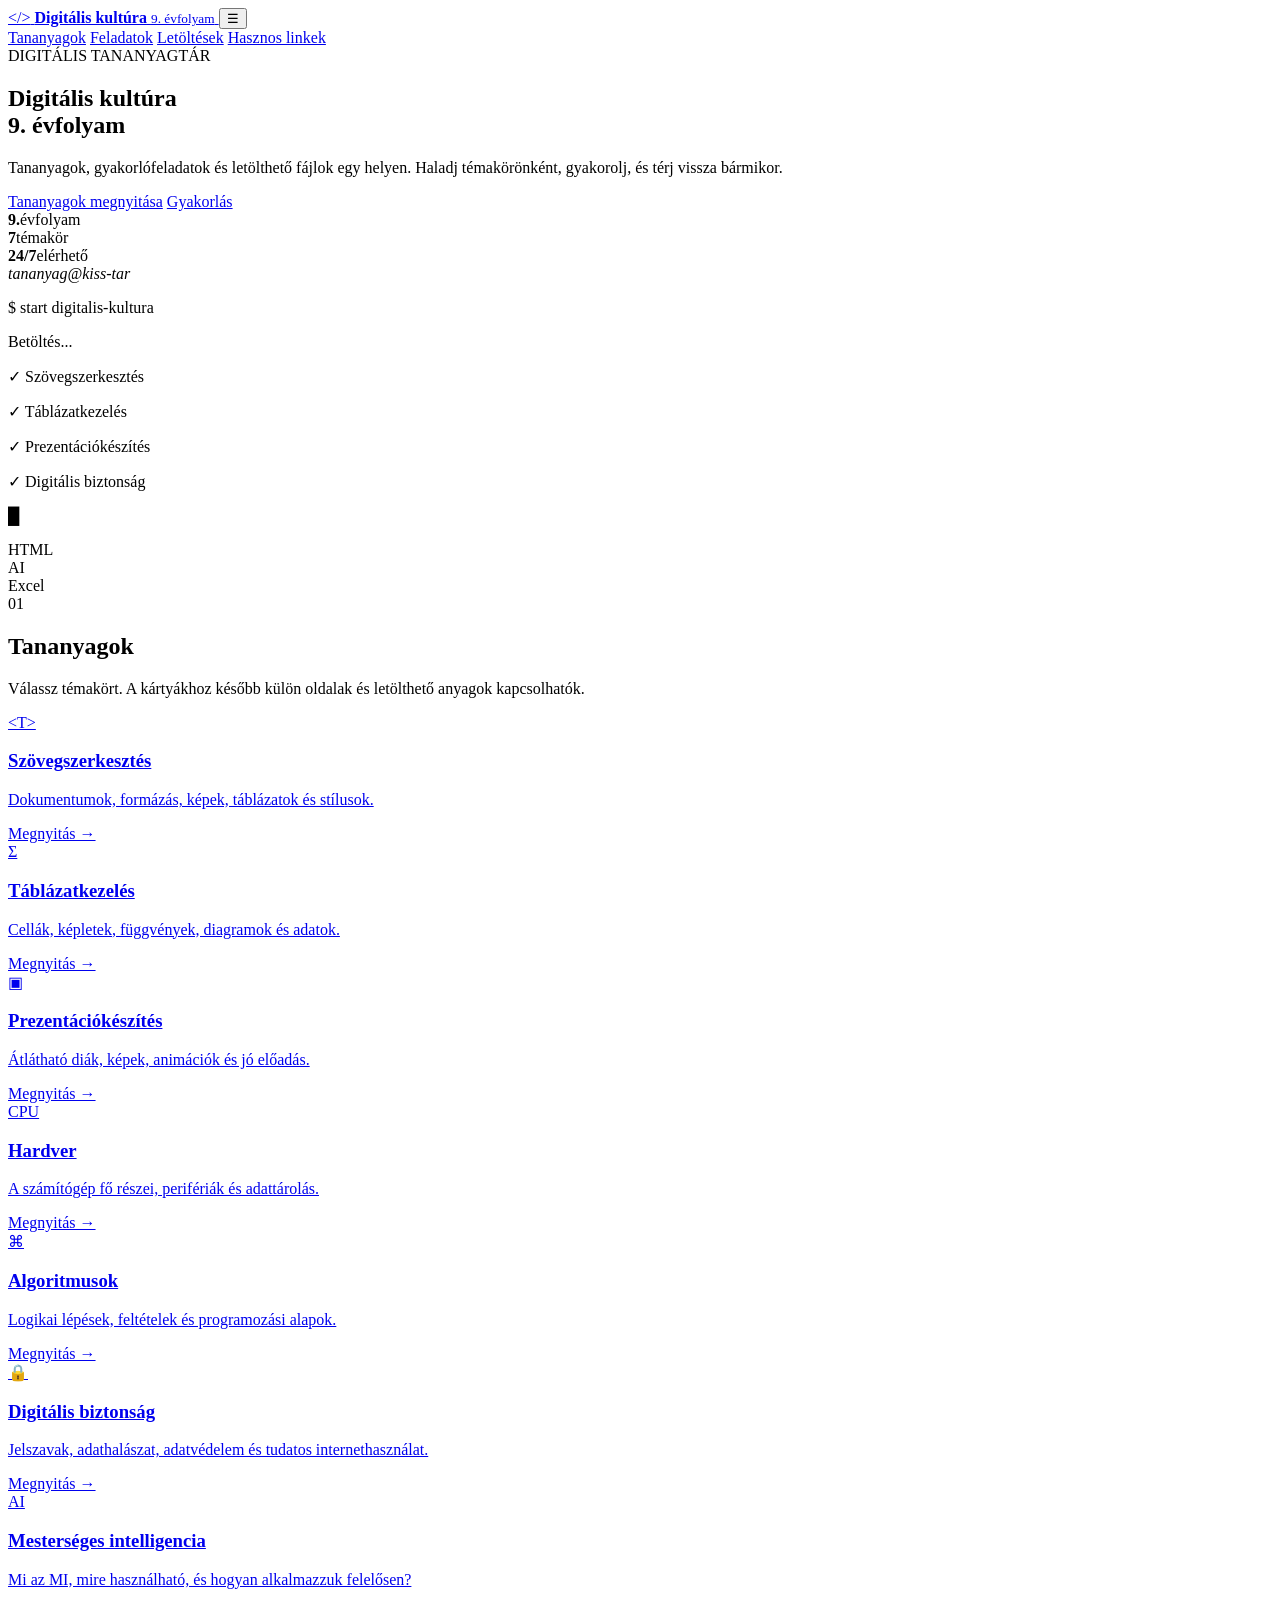
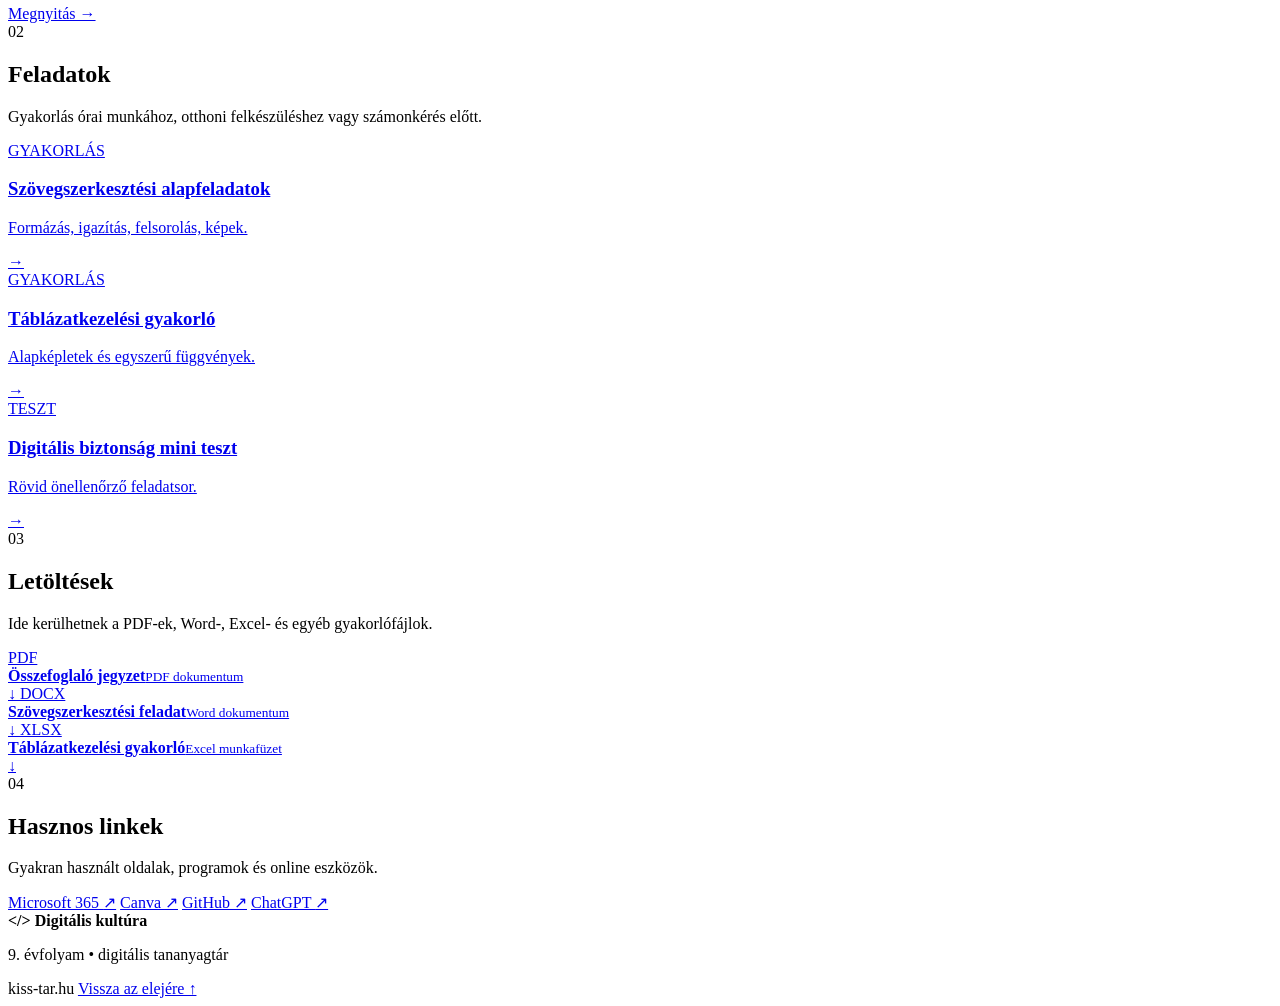
==== digitalis-kultura/index.html @ 48e10fac "Rename index.html to digitalis-kultura/index.html" ====
<!DOCTYPE html>
<html lang="hu">
<head>
  <meta charset="UTF-8" />
  <meta name="viewport" content="width=device-width, initial-scale=1.0" />
  <meta name="description" content="Digitális kultúra – 9. évfolyam tananyagok, feladatok és letöltések." />
  <title>Digitális kultúra | 9. évfolyam</title>
  <link rel="stylesheet" href="stilus.css" />
</head>
<body>
  <div class="bg-grid"></div>

  <header class="topbar">
    <a class="brand" href="#top" aria-label="Kezdőlap">
      <span class="brand-mark">&lt;/&gt;</span>
      <span>
        <strong>Digitális kultúra</strong>
        <small>9. évfolyam</small>
      </span>
    </a>

    <button class="menu-btn" id="menuBtn" aria-label="Menü megnyitása">☰</button>

    <nav id="mainNav">
      <a href="#tananyagok">Tananyagok</a>
      <a href="#feladatok">Feladatok</a>
      <a href="#letoltesek">Letöltések</a>
      <a href="#linkek">Hasznos linkek</a>
    </nav>
  </header>

  <main id="top">
    <section class="hero">
      <div class="hero-copy">
        <div class="eyebrow">DIGITÁLIS TANANYAGTÁR</div>
        <h1>Digitális kultúra<br><span>9. évfolyam</span></h1>
        <p>
          Tananyagok, gyakorlófeladatok és letölthető fájlok egy helyen.
          Haladj témakörönként, gyakorolj, és térj vissza bármikor.
        </p>

        <div class="hero-actions">
          <a class="btn primary" href="#tananyagok">Tananyagok megnyitása</a>
          <a class="btn ghost" href="#feladatok">Gyakorlás</a>
        </div>

        <div class="stats">
          <div><strong>9.</strong><span>évfolyam</span></div>
          <div><strong>7</strong><span>témakör</span></div>
          <div><strong>24/7</strong><span>elérhető</span></div>
        </div>
      </div>

      <div class="hero-panel" aria-hidden="true">
        <div class="terminal">
          <div class="terminal-head">
            <span></span><span></span><span></span>
            <em>tananyag@kiss-tar</em>
          </div>
          <div class="terminal-body">
            <p><span class="prompt">$</span> start digitalis-kultura</p>
            <p class="muted">Betöltés...</p>
            <p><span class="ok">✓</span> Szövegszerkesztés</p>
            <p><span class="ok">✓</span> Táblázatkezelés</p>
            <p><span class="ok">✓</span> Prezentációkészítés</p>
            <p><span class="ok">✓</span> Digitális biztonság</p>
            <p><span class="cursor">█</span></p>
          </div>
        </div>

        <div class="chip chip-a">HTML</div>
        <div class="chip chip-b">AI</div>
        <div class="chip chip-c">Excel</div>
      </div>
    </section>

    <section class="section" id="tananyagok">
      <div class="section-heading">
        <span>01</span>
        <div>
          <h2>Tananyagok</h2>
          <p>Válassz témakört. A kártyákhoz később külön oldalak és letölthető anyagok kapcsolhatók.</p>
        </div>
      </div>

      <div class="card-grid">
        <a class="topic-card" href="#">
          <div class="icon">&lt;T&gt;</div>
          <h3>Szövegszerkesztés</h3>
          <p>Dokumentumok, formázás, képek, táblázatok és stílusok.</p>
          <span>Megnyitás →</span>
        </a>

        <a class="topic-card" href="#">
          <div class="icon">Σ</div>
          <h3>Táblázatkezelés</h3>
          <p>Cellák, képletek, függvények, diagramok és adatok.</p>
          <span>Megnyitás →</span>
        </a>

        <a class="topic-card" href="#">
          <div class="icon">▣</div>
          <h3>Prezentációkészítés</h3>
          <p>Átlátható diák, képek, animációk és jó előadás.</p>
          <span>Megnyitás →</span>
        </a>

        <a class="topic-card" href="#">
          <div class="icon">CPU</div>
          <h3>Hardver</h3>
          <p>A számítógép fő részei, perifériák és adattárolás.</p>
          <span>Megnyitás →</span>
        </a>

        <a class="topic-card" href="#">
          <div class="icon">⌘</div>
          <h3>Algoritmusok</h3>
          <p>Logikai lépések, feltételek és programozási alapok.</p>
          <span>Megnyitás →</span>
        </a>

        <a class="topic-card" href="#">
          <div class="icon">🔒</div>
          <h3>Digitális biztonság</h3>
          <p>Jelszavak, adathalászat, adatvédelem és tudatos internethasználat.</p>
          <span>Megnyitás →</span>
        </a>

        <a class="topic-card featured" href="#">
          <div class="icon">AI</div>
          <h3>Mesterséges intelligencia</h3>
          <p>Mi az MI, mire használható, és hogyan alkalmazzuk felelősen?</p>
          <span>Megnyitás →</span>
        </a>
      </div>
    </section>

    <section class="section alt" id="feladatok">
      <div class="section-heading">
        <span>02</span>
        <div>
          <h2>Feladatok</h2>
          <p>Gyakorlás órai munkához, otthoni felkészüléshez vagy számonkérés előtt.</p>
        </div>
      </div>

      <div class="resource-list">
        <a href="#" class="resource">
          <div class="resource-type">GYAKORLÁS</div>
          <div><h3>Szövegszerkesztési alapfeladatok</h3><p>Formázás, igazítás, felsorolás, képek.</p></div>
          <b>→</b>
        </a>
        <a href="#" class="resource">
          <div class="resource-type">GYAKORLÁS</div>
          <div><h3>Táblázatkezelési gyakorló</h3><p>Alapképletek és egyszerű függvények.</p></div>
          <b>→</b>
        </a>
        <a href="#" class="resource">
          <div class="resource-type">TESZT</div>
          <div><h3>Digitális biztonság mini teszt</h3><p>Rövid önellenőrző feladatsor.</p></div>
          <b>→</b>
        </a>
      </div>
    </section>

    <section class="section" id="letoltesek">
      <div class="section-heading">
        <span>03</span>
        <div>
          <h2>Letöltések</h2>
          <p>Ide kerülhetnek a PDF-ek, Word-, Excel- és egyéb gyakorlófájlok.</p>
        </div>
      </div>

      <div class="download-grid">
        <a href="#" class="download-card">
          <span class="file-icon">PDF</span>
          <div><strong>Összefoglaló jegyzet</strong><small>PDF dokumentum</small></div>
          <span>↓</span>
        </a>
        <a href="#" class="download-card">
          <span class="file-icon">DOCX</span>
          <div><strong>Szövegszerkesztési feladat</strong><small>Word dokumentum</small></div>
          <span>↓</span>
        </a>
        <a href="#" class="download-card">
          <span class="file-icon">XLSX</span>
          <div><strong>Táblázatkezelési gyakorló</strong><small>Excel munkafüzet</small></div>
          <span>↓</span>
        </a>
      </div>
    </section>

    <section class="section alt" id="linkek">
      <div class="section-heading">
        <span>04</span>
        <div>
          <h2>Hasznos linkek</h2>
          <p>Gyakran használt oldalak, programok és online eszközök.</p>
        </div>
      </div>

      <div class="link-grid">
        <a href="https://www.office.com/" target="_blank" rel="noopener">Microsoft 365 <span>↗</span></a>
        <a href="https://www.canva.com/" target="_blank" rel="noopener">Canva <span>↗</span></a>
        <a href="https://github.com/" target="_blank" rel="noopener">GitHub <span>↗</span></a>
        <a href="https://chatgpt.com/" target="_blank" rel="noopener">ChatGPT <span>↗</span></a>
      </div>
    </section>
  </main>

  <footer>
    <div>
      <strong>&lt;/&gt; Digitális kultúra</strong>
      <p>9. évfolyam • digitális tananyagtár</p>
    </div>
    <div class="footer-right">
      <span>kiss-tar.hu</span>
      <a href="#top">Vissza az elejére ↑</a>
    </div>
  </footer>

  <script src="script.js"></script>
</body>
</html>
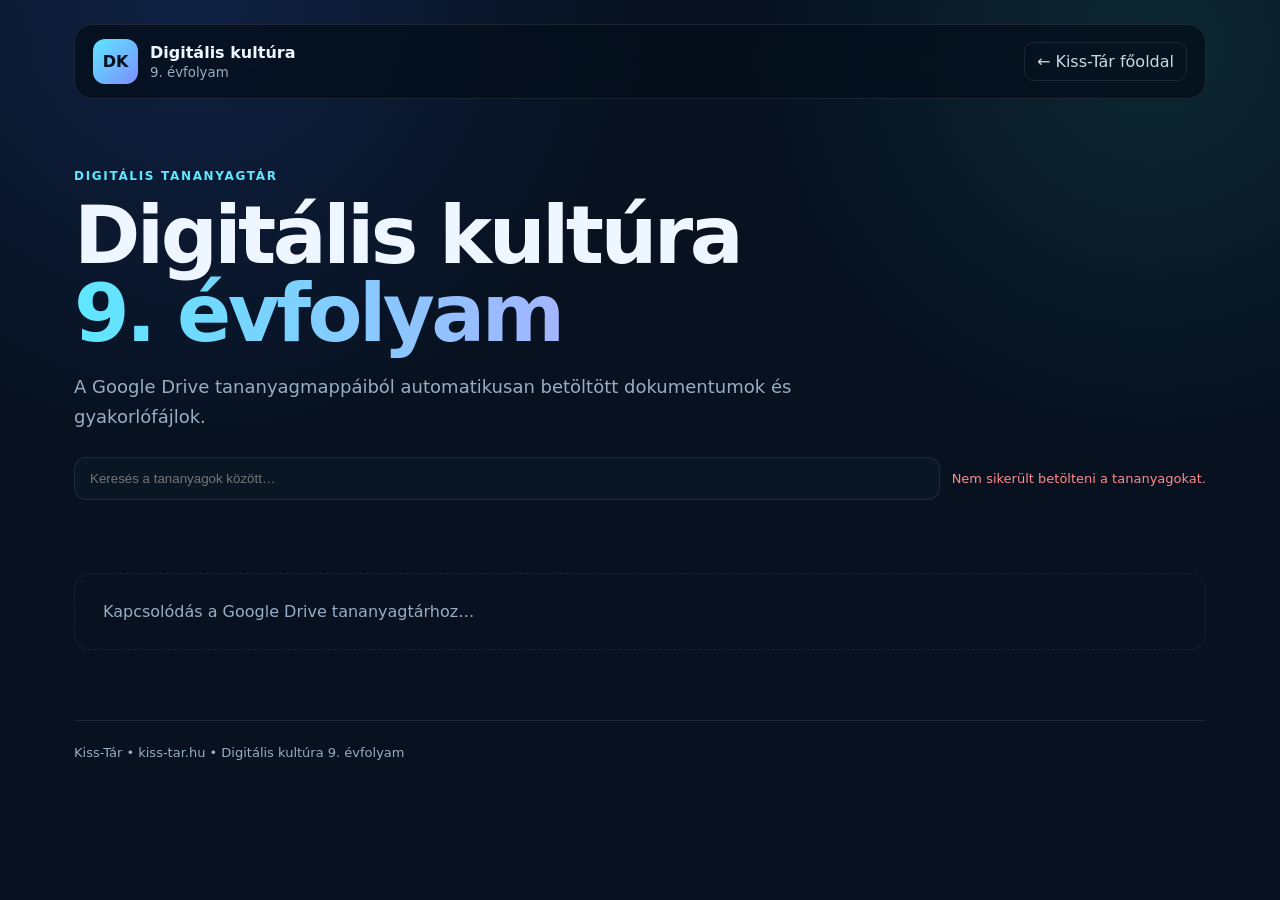
==== commit 28317ab8: "digitalis index.html" ====
--- a/digitalis-kultura/index.html
+++ b/digitalis-kultura/index.html
@@ -1,225 +1,182 @@
 <!DOCTYPE html>
 <html lang="hu">
 <head>
-  <meta charset="UTF-8" />
-  <meta name="viewport" content="width=device-width, initial-scale=1.0" />
-  <meta name="description" content="Digitális kultúra – 9. évfolyam tananyagok, feladatok és letöltések." />
+  <meta charset="UTF-8">
+  <meta name="viewport" content="width=device-width, initial-scale=1.0">
   <title>Digitális kultúra | 9. évfolyam</title>
-  <link rel="stylesheet" href="stilus.css" />
+  <style>
+    :root{
+      --bg:#07111f; --panel:#0d1c30; --panel2:#112640; --line:rgba(255,255,255,.09);
+      --text:#eef7ff; --muted:#98aec4; --cyan:#5ee7ff; --blue:#7d8fff; --green:#60efb3;
+    }
+    *{box-sizing:border-box}
+    body{
+      margin:0;font-family:Inter,system-ui,-apple-system,"Segoe UI",sans-serif;color:var(--text);
+      background:
+        radial-gradient(circle at 15% 0%,rgba(58,117,255,.16),transparent 32%),
+        radial-gradient(circle at 90% 5%,rgba(60,238,220,.10),transparent 28%),
+        var(--bg);min-height:100vh;
+    }
+    a{color:inherit;text-decoration:none}
+    .wrap{max-width:1180px;margin:auto;padding:24px}
+    header{
+      display:flex;justify-content:space-between;align-items:center;gap:18px;padding:14px 18px;
+      border:1px solid var(--line);border-radius:18px;background:rgba(5,15,28,.78);
+      position:sticky;top:12px;z-index:10;backdrop-filter:blur(14px);
+    }
+    .brand{display:flex;align-items:center;gap:12px}
+    .logo{width:45px;height:45px;border-radius:12px;display:grid;place-items:center;
+      background:linear-gradient(135deg,var(--cyan),var(--blue));color:#04101c;font-weight:900}
+    .brand strong{display:block}.brand small{color:var(--muted)}
+    .back{padding:9px 12px;border:1px solid var(--line);border-radius:10px;color:#c9d8e8}
+    .hero{padding:70px 0 35px}
+    .eyebrow{color:var(--cyan);font-size:12px;font-weight:900;letter-spacing:.14em}
+    h1{font-size:clamp(48px,7vw,80px);line-height:.98;margin:14px 0 16px;letter-spacing:-.045em}
+    h1 span{background:linear-gradient(90deg,var(--cyan),#a3b5ff);-webkit-background-clip:text;color:transparent}
+    .lead{color:var(--muted);max-width:720px;font-size:18px;line-height:1.7}
+    .toolbar{display:flex;gap:12px;align-items:center;margin:24px 0 10px;flex-wrap:wrap}
+    .search{
+      flex:1;min-width:240px;padding:13px 15px;border-radius:12px;border:1px solid var(--line);
+      background:#091725;color:white;outline:none
+    }
+    .status{font-size:13px;color:var(--muted)}
+    .status.ok{color:var(--green)}
+    .status.err{color:#ff8b8b}
+    .topics{display:grid;gap:18px;padding:28px 0 70px}
+    .topic{
+      border:1px solid var(--line);border-radius:18px;background:rgba(12,28,48,.78);overflow:hidden
+    }
+    .topic-head{padding:18px 20px;display:flex;justify-content:space-between;gap:16px;align-items:center;
+      border-bottom:1px solid var(--line)}
+    .topic-head h2{margin:0;font-size:21px}
+    .count{font-size:12px;color:var(--cyan);background:rgba(94,231,255,.08);
+      border:1px solid rgba(94,231,255,.15);padding:5px 9px;border-radius:999px}
+    .files{display:grid}
+    .file{
+      display:grid;grid-template-columns:52px 1fr auto;align-items:center;gap:14px;padding:16px 20px;
+      border-top:1px solid rgba(255,255,255,.05)
+    }
+    .file:first-child{border-top:0}
+    .file:hover{background:rgba(94,231,255,.035)}
+    .filetype{width:48px;height:42px;display:grid;place-items:center;border-radius:10px;
+      background:rgba(125,143,255,.09);color:#cdd6ff;font-size:11px;font-weight:900}
+    .filename{font-weight:750;word-break:break-word}
+    .meta{font-size:12px;color:var(--muted);margin-top:4px}
+    .openbtn{padding:9px 12px;border-radius:10px;background:linear-gradient(135deg,var(--cyan),var(--blue));
+      color:#04101c;font-weight:900;font-size:13px}
+    .empty{padding:18px 20px;color:var(--muted);font-size:14px}
+    .loading{padding:28px;border:1px dashed var(--line);border-radius:16px;color:var(--muted)}
+    footer{border-top:1px solid var(--line);padding:24px 0 10px;color:var(--muted);font-size:13px}
+    @media(max-width:620px){
+      header{align-items:flex-start;flex-direction:column}
+      .file{grid-template-columns:44px 1fr}
+      .openbtn{grid-column:2;width:max-content}
+    }
+  </style>
 </head>
 <body>
-  <div class="bg-grid"></div>
-
-  <header class="topbar">
-    <a class="brand" href="#top" aria-label="Kezdőlap">
-      <span class="brand-mark">&lt;/&gt;</span>
-      <span>
-        <strong>Digitális kultúra</strong>
-        <small>9. évfolyam</small>
-      </span>
-    </a>
-
-    <button class="menu-btn" id="menuBtn" aria-label="Menü megnyitása">☰</button>
-
-    <nav id="mainNav">
-      <a href="#tananyagok">Tananyagok</a>
-      <a href="#feladatok">Feladatok</a>
-      <a href="#letoltesek">Letöltések</a>
-      <a href="#linkek">Hasznos linkek</a>
-    </nav>
+<div class="wrap">
+  <header>
+    <div class="brand">
+      <div class="logo">DK</div>
+      <div><strong>Digitális kultúra</strong><small>9. évfolyam</small></div>
+    </div>
+    <a class="back" href="../">← Kiss-Tár főoldal</a>
   </header>
 
-  <main id="top">
-    <section class="hero">
-      <div class="hero-copy">
-        <div class="eyebrow">DIGITÁLIS TANANYAGTÁR</div>
-        <h1>Digitális kultúra<br><span>9. évfolyam</span></h1>
-        <p>
-          Tananyagok, gyakorlófeladatok és letölthető fájlok egy helyen.
-          Haladj témakörönként, gyakorolj, és térj vissza bármikor.
-        </p>
+  <section class="hero">
+    <div class="eyebrow">DIGITÁLIS TANANYAGTÁR</div>
+    <h1>Digitális kultúra<br><span>9. évfolyam</span></h1>
+    <p class="lead">A Google Drive tananyagmappáiból automatikusan betöltött dokumentumok és gyakorlófájlok.</p>
+    <div class="toolbar">
+      <input id="search" class="search" type="search" placeholder="Keresés a tananyagok között…">
+      <span id="status" class="status">Tananyagok betöltése…</span>
+    </div>
+  </section>
 
-        <div class="hero-actions">
-          <a class="btn primary" href="#tananyagok">Tananyagok megnyitása</a>
-          <a class="btn ghost" href="#feladatok">Gyakorlás</a>
-        </div>
-
-        <div class="stats">
-          <div><strong>9.</strong><span>évfolyam</span></div>
-          <div><strong>7</strong><span>témakör</span></div>
-          <div><strong>24/7</strong><span>elérhető</span></div>
-        </div>
-      </div>
-
-      <div class="hero-panel" aria-hidden="true">
-        <div class="terminal">
-          <div class="terminal-head">
-            <span></span><span></span><span></span>
-            <em>tananyag@kiss-tar</em>
-          </div>
-          <div class="terminal-body">
-            <p><span class="prompt">$</span> start digitalis-kultura</p>
-            <p class="muted">Betöltés...</p>
-            <p><span class="ok">✓</span> Szövegszerkesztés</p>
-            <p><span class="ok">✓</span> Táblázatkezelés</p>
-            <p><span class="ok">✓</span> Prezentációkészítés</p>
-            <p><span class="ok">✓</span> Digitális biztonság</p>
-            <p><span class="cursor">█</span></p>
-          </div>
-        </div>
-
-        <div class="chip chip-a">HTML</div>
-        <div class="chip chip-b">AI</div>
-        <div class="chip chip-c">Excel</div>
-      </div>
-    </section>
-
-    <section class="section" id="tananyagok">
-      <div class="section-heading">
-        <span>01</span>
-        <div>
-          <h2>Tananyagok</h2>
-          <p>Válassz témakört. A kártyákhoz később külön oldalak és letölthető anyagok kapcsolhatók.</p>
-        </div>
-      </div>
-
-      <div class="card-grid">
-        <a class="topic-card" href="#">
-          <div class="icon">&lt;T&gt;</div>
-          <h3>Szövegszerkesztés</h3>
-          <p>Dokumentumok, formázás, képek, táblázatok és stílusok.</p>
-          <span>Megnyitás →</span>
-        </a>
-
-        <a class="topic-card" href="#">
-          <div class="icon">Σ</div>
-          <h3>Táblázatkezelés</h3>
-          <p>Cellák, képletek, függvények, diagramok és adatok.</p>
-          <span>Megnyitás →</span>
-        </a>
-
-        <a class="topic-card" href="#">
-          <div class="icon">▣</div>
-          <h3>Prezentációkészítés</h3>
-          <p>Átlátható diák, képek, animációk és jó előadás.</p>
-          <span>Megnyitás →</span>
-        </a>
-
-        <a class="topic-card" href="#">
-          <div class="icon">CPU</div>
-          <h3>Hardver</h3>
-          <p>A számítógép fő részei, perifériák és adattárolás.</p>
-          <span>Megnyitás →</span>
-        </a>
-
-        <a class="topic-card" href="#">
-          <div class="icon">⌘</div>
-          <h3>Algoritmusok</h3>
-          <p>Logikai lépések, feltételek és programozási alapok.</p>
-          <span>Megnyitás →</span>
-        </a>
-
-        <a class="topic-card" href="#">
-          <div class="icon">🔒</div>
-          <h3>Digitális biztonság</h3>
-          <p>Jelszavak, adathalászat, adatvédelem és tudatos internethasználat.</p>
-          <span>Megnyitás →</span>
-        </a>
-
-        <a class="topic-card featured" href="#">
-          <div class="icon">AI</div>
-          <h3>Mesterséges intelligencia</h3>
-          <p>Mi az MI, mire használható, és hogyan alkalmazzuk felelősen?</p>
-          <span>Megnyitás →</span>
-        </a>
-      </div>
-    </section>
-
-    <section class="section alt" id="feladatok">
-      <div class="section-heading">
-        <span>02</span>
-        <div>
-          <h2>Feladatok</h2>
-          <p>Gyakorlás órai munkához, otthoni felkészüléshez vagy számonkérés előtt.</p>
-        </div>
-      </div>
-
-      <div class="resource-list">
-        <a href="#" class="resource">
-          <div class="resource-type">GYAKORLÁS</div>
-          <div><h3>Szövegszerkesztési alapfeladatok</h3><p>Formázás, igazítás, felsorolás, képek.</p></div>
-          <b>→</b>
-        </a>
-        <a href="#" class="resource">
-          <div class="resource-type">GYAKORLÁS</div>
-          <div><h3>Táblázatkezelési gyakorló</h3><p>Alapképletek és egyszerű függvények.</p></div>
-          <b>→</b>
-        </a>
-        <a href="#" class="resource">
-          <div class="resource-type">TESZT</div>
-          <div><h3>Digitális biztonság mini teszt</h3><p>Rövid önellenőrző feladatsor.</p></div>
-          <b>→</b>
-        </a>
-      </div>
-    </section>
-
-    <section class="section" id="letoltesek">
-      <div class="section-heading">
-        <span>03</span>
-        <div>
-          <h2>Letöltések</h2>
-          <p>Ide kerülhetnek a PDF-ek, Word-, Excel- és egyéb gyakorlófájlok.</p>
-        </div>
-      </div>
-
-      <div class="download-grid">
-        <a href="#" class="download-card">
-          <span class="file-icon">PDF</span>
-          <div><strong>Összefoglaló jegyzet</strong><small>PDF dokumentum</small></div>
-          <span>↓</span>
-        </a>
-        <a href="#" class="download-card">
-          <span class="file-icon">DOCX</span>
-          <div><strong>Szövegszerkesztési feladat</strong><small>Word dokumentum</small></div>
-          <span>↓</span>
-        </a>
-        <a href="#" class="download-card">
-          <span class="file-icon">XLSX</span>
-          <div><strong>Táblázatkezelési gyakorló</strong><small>Excel munkafüzet</small></div>
-          <span>↓</span>
-        </a>
-      </div>
-    </section>
-
-    <section class="section alt" id="linkek">
-      <div class="section-heading">
-        <span>04</span>
-        <div>
-          <h2>Hasznos linkek</h2>
-          <p>Gyakran használt oldalak, programok és online eszközök.</p>
-        </div>
-      </div>
-
-      <div class="link-grid">
-        <a href="https://www.office.com/" target="_blank" rel="noopener">Microsoft 365 <span>↗</span></a>
-        <a href="https://www.canva.com/" target="_blank" rel="noopener">Canva <span>↗</span></a>
-        <a href="https://github.com/" target="_blank" rel="noopener">GitHub <span>↗</span></a>
-        <a href="https://chatgpt.com/" target="_blank" rel="noopener">ChatGPT <span>↗</span></a>
-      </div>
-    </section>
+  <main id="topics" class="topics">
+    <div class="loading">Kapcsolódás a Google Drive tananyagtárhoz…</div>
   </main>
 
-  <footer>
-    <div>
-      <strong>&lt;/&gt; Digitális kultúra</strong>
-      <p>9. évfolyam • digitális tananyagtár</p>
-    </div>
-    <div class="footer-right">
-      <span>kiss-tar.hu</span>
-      <a href="#top">Vissza az elejére ↑</a>
-    </div>
-  </footer>
+  <footer>Kiss-Tár • kiss-tar.hu • Digitális kultúra 9. évfolyam</footer>
+</div>
 
-  <script src="script.js"></script>
+<script>
+const API_URL = "https://script.google.com/macros/s/AKfycbzEZslKyyFJzue5OHbYVmkDg4Rdl2mXVPxjrFFQvMz4af5rKaPGe0z31-gHuMBvFZ_Z_g/exec";
+let allData = [];
+
+function formatBytes(bytes) {
+  if (!bytes) return "";
+  const units = ["B","KB","MB","GB"];
+  let i = 0, n = Number(bytes);
+  while (n >= 1024 && i < units.length - 1) { n /= 1024; i++; }
+  return `${n.toFixed(i ? 1 : 0)} ${units[i]}`;
+}
+function typeLabel(mime, name) {
+  const ext = (name.split(".").pop() || "").toUpperCase();
+  if (ext.length <= 5) return ext;
+  if ((mime||"").includes("pdf")) return "PDF";
+  if ((mime||"").includes("word")) return "DOC";
+  if ((mime||"").includes("sheet") || (mime||"").includes("excel")) return "XLS";
+  return "FÁJL";
+}
+function escapeHtml(s="") {
+  return s.replace(/[&<>"']/g, c => ({"&":"&amp;","<":"&lt;",">":"&gt;","\"":"&quot;","'":"&#039;"}[c]));
+}
+function render(data) {
+  const q = document.getElementById("search").value.trim().toLocaleLowerCase("hu");
+  const topics = document.getElementById("topics");
+  let shown = 0;
+
+  const html = data.map(topic => {
+    const files = (topic.fajlok || []).filter(f =>
+      !q || topic.tema.toLocaleLowerCase("hu").includes(q) || f.nev.toLocaleLowerCase("hu").includes(q)
+    );
+    if (q && files.length === 0 && !topic.tema.toLocaleLowerCase("hu").includes(q)) return "";
+
+    shown += files.length;
+    const rows = files.length ? files.map(f => `
+      <div class="file">
+        <div class="filetype">${escapeHtml(typeLabel(f.tipus, f.nev))}</div>
+        <div>
+          <div class="filename">${escapeHtml(f.nev)}</div>
+          <div class="meta">${formatBytes(f.meret)}${f.modositva ? " • módosítva: " + new Date(f.modositva).toLocaleDateString("hu-HU") : ""}</div>
+        </div>
+        <a class="openbtn" href="${f.url}" target="_blank" rel="noopener">Megnyitás ↗</a>
+      </div>
+    `).join("") : `<div class="empty">Ebben a témakörben még nincs feltöltött tananyag.</div>`;
+
+    return `
+      <section class="topic">
+        <div class="topic-head">
+          <h2>${escapeHtml(topic.tema)}</h2>
+          <span class="count">${files.length} fájl</span>
+        </div>
+        <div class="files">${rows}</div>
+      </section>`;
+  }).join("");
+
+  topics.innerHTML = html || `<div class="loading">Nincs a keresésnek megfelelő tananyag.</div>`;
+  document.getElementById("status").textContent = `${data.length} témakör • ${shown} fájl`;
+  document.getElementById("status").className = "status ok";
+}
+
+function kissTarDriveData(data) {
+  allData = Array.isArray(data) ? data : [];
+  render(allData);
+}
+
+// JSONP betöltés
+const apiScript = document.createElement("script");
+apiScript.src = API_URL + "?callback=kissTarDriveData&_=" + Date.now();
+apiScript.onerror = () => {
+  const s = document.getElementById("status");
+  s.textContent = "Nem sikerült betölteni a tananyagokat.";
+  s.className = "status err";
+};
+document.body.appendChild(apiScript);
+
+document.getElementById("search").addEventListener("input", () => render(allData));
+</script>
 </body>
 </html>
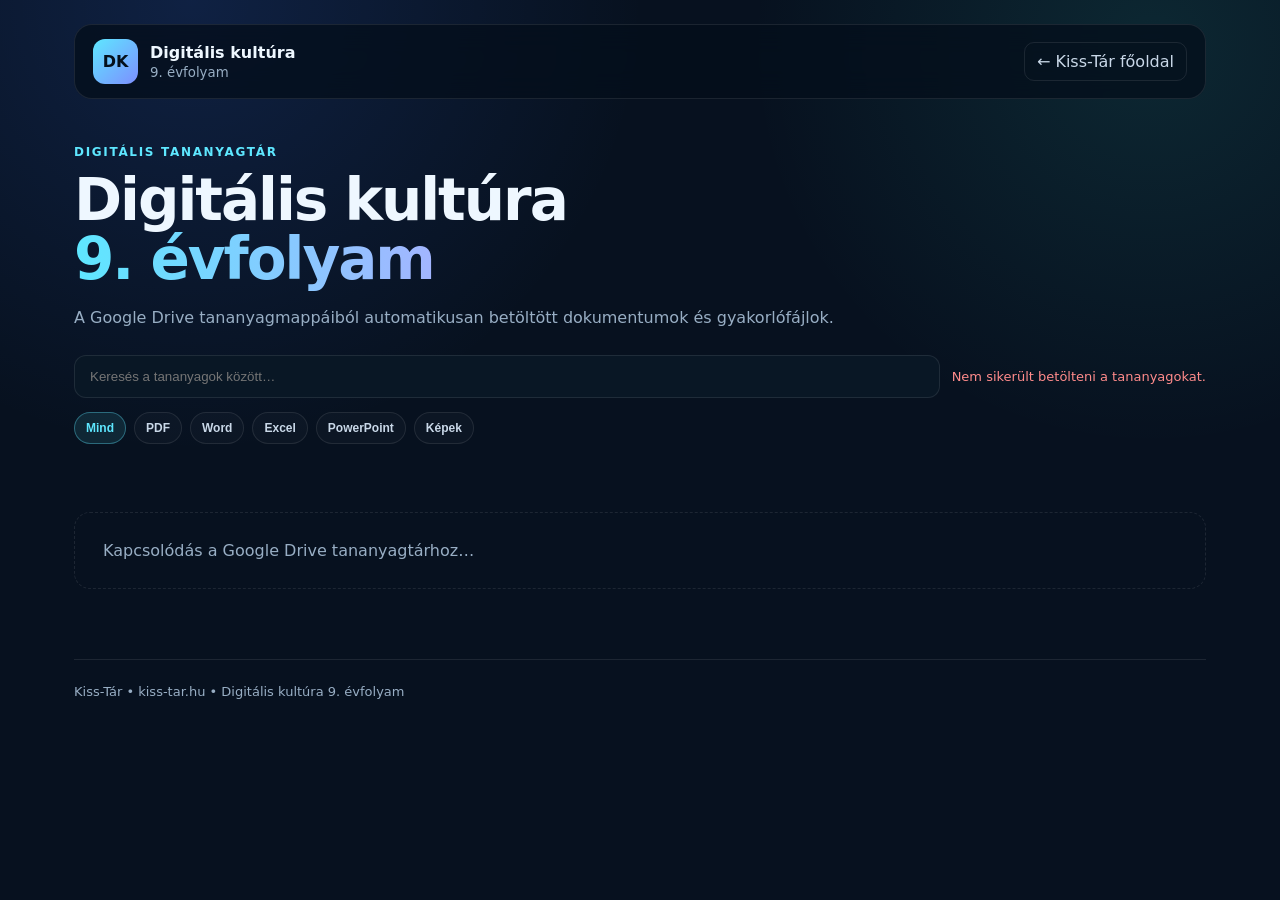
==== commit bdf18f53: "v4 index.html" ====
--- a/digitalis-kultura/index.html
+++ b/digitalis-kultura/index.html
@@ -29,16 +29,22 @@
       background:linear-gradient(135deg,var(--cyan),var(--blue));color:#04101c;font-weight:900}
     .brand strong{display:block}.brand small{color:var(--muted)}
     .back{padding:9px 12px;border:1px solid var(--line);border-radius:10px;color:#c9d8e8}
-    .hero{padding:70px 0 35px}
+    .hero{padding:46px 0 24px}
     .eyebrow{color:var(--cyan);font-size:12px;font-weight:900;letter-spacing:.14em}
-    h1{font-size:clamp(48px,7vw,80px);line-height:.98;margin:14px 0 16px;letter-spacing:-.045em}
+    h1{font-size:clamp(36px,5vw,58px);line-height:1.02;margin:12px 0 14px;letter-spacing:-.035em}
     h1 span{background:linear-gradient(90deg,var(--cyan),#a3b5ff);-webkit-background-clip:text;color:transparent}
-    .lead{color:var(--muted);max-width:720px;font-size:18px;line-height:1.7}
-    .toolbar{display:flex;gap:12px;align-items:center;margin:24px 0 10px;flex-wrap:wrap}
+    .lead{color:var(--muted);max-width:760px;font-size:16px;line-height:1.6}
+    .toolbar{display:flex;gap:12px;align-items:center;margin:24px 0 14px;flex-wrap:wrap}
     .search{
       flex:1;min-width:240px;padding:13px 15px;border-radius:12px;border:1px solid var(--line);
       background:#091725;color:white;outline:none
     }
+    .filters{display:flex;gap:8px;flex-wrap:wrap;margin:0 0 16px}
+    .filter-btn{
+      border:1px solid var(--line);background:rgba(255,255,255,.025);color:#c9d8e8;
+      padding:8px 11px;border-radius:999px;cursor:pointer;font-size:12px;font-weight:800
+    }
+    .filter-btn.active{background:rgba(94,231,255,.10);border-color:rgba(94,231,255,.35);color:var(--cyan)}
     .status{font-size:13px;color:var(--muted)}
     .status.ok{color:var(--green)}
     .status.err{color:#ff8b8b}
@@ -53,24 +59,34 @@
       border:1px solid rgba(94,231,255,.15);padding:5px 9px;border-radius:999px}
     .files{display:grid}
     .file{
-      display:grid;grid-template-columns:52px 1fr auto;align-items:center;gap:14px;padding:16px 20px;
+      display:grid;grid-template-columns:58px 1fr auto;align-items:center;gap:14px;padding:16px 20px;
       border-top:1px solid rgba(255,255,255,.05)
     }
     .file:first-child{border-top:0}
     .file:hover{background:rgba(94,231,255,.035)}
-    .filetype{width:48px;height:42px;display:grid;place-items:center;border-radius:10px;
-      background:rgba(125,143,255,.09);color:#cdd6ff;font-size:11px;font-weight:900}
+    .filetype{width:54px;height:46px;display:grid;place-items:center;border-radius:11px;
+      background:rgba(125,143,255,.09);color:#cdd6ff;font-size:10px;font-weight:900;
+      border:1px solid rgba(255,255,255,.06)}
+    .filetype.pdf{color:#ffb0b0;background:rgba(255,90,90,.08)}
+    .filetype.doc,.filetype.docx{color:#a8c8ff;background:rgba(80,140,255,.08)}
+    .filetype.xls,.filetype.xlsx{color:#9cf1c2;background:rgba(70,210,140,.08)}
+    .filetype.ppt,.filetype.pptx{color:#ffc79f;background:rgba(255,150,70,.08)}
+    .filetype.img{color:#e5b6ff;background:rgba(180,90,255,.08)}
     .filename{font-weight:750;word-break:break-word}
     .meta{font-size:12px;color:var(--muted);margin-top:4px}
-    .openbtn{padding:9px 12px;border-radius:10px;background:linear-gradient(135deg,var(--cyan),var(--blue));
-      color:#04101c;font-weight:900;font-size:13px}
+    .actions{display:flex;gap:8px;flex-wrap:wrap;justify-content:flex-end}
+    .openbtn,.downloadbtn{
+      padding:9px 12px;border-radius:10px;font-weight:900;font-size:13px;white-space:nowrap
+    }
+    .openbtn{background:linear-gradient(135deg,var(--cyan),var(--blue));color:#04101c}
+    .downloadbtn{border:1px solid var(--line);background:rgba(255,255,255,.03);color:#dce9f6}
     .empty{padding:18px 20px;color:var(--muted);font-size:14px}
     .loading{padding:28px;border:1px dashed var(--line);border-radius:16px;color:var(--muted)}
     footer{border-top:1px solid var(--line);padding:24px 0 10px;color:var(--muted);font-size:13px}
     @media(max-width:620px){
       header{align-items:flex-start;flex-direction:column}
-      .file{grid-template-columns:44px 1fr}
-      .openbtn{grid-column:2;width:max-content}
+      .file{grid-template-columns:50px 1fr}
+      .actions{grid-column:2;justify-content:flex-start}
     }
   </style>
 </head>
@@ -92,6 +108,14 @@
       <input id="search" class="search" type="search" placeholder="Keresés a tananyagok között…">
       <span id="status" class="status">Tananyagok betöltése…</span>
     </div>
+    <div class="filters" id="filters">
+      <button class="filter-btn active" data-type="all">Mind</button>
+      <button class="filter-btn" data-type="pdf">PDF</button>
+      <button class="filter-btn" data-type="doc">Word</button>
+      <button class="filter-btn" data-type="xls">Excel</button>
+      <button class="filter-btn" data-type="ppt">PowerPoint</button>
+      <button class="filter-btn" data-type="img">Képek</button>
+    </div>
   </section>
 
   <main id="topics" class="topics">
@@ -102,7 +126,7 @@
 </div>
 
 <script>
-const API_URL = "https://script.google.com/macros/s/AKfycbzEZslKyyFJzue5OHbYVmkDg4Rdl2mXVPxjrFFQvMz4af5rKaPGe0z31-gHuMBvFZ_Z_g/exec";
+const API_URL = "https://script.google.com/macros/s/AKfycbyNFehSfZbxGrPw7Ap82zBacTXFg9jiaAukdLhRhVLfZhqXq1EIIRV2FXjoJuShvQFbWQ/exec";
 let allData = [];
 
 function formatBytes(bytes) {
@@ -112,39 +136,60 @@
   while (n >= 1024 && i < units.length - 1) { n /= 1024; i++; }
   return `${n.toFixed(i ? 1 : 0)} ${units[i]}`;
 }
+function getFileKind(mime="", name="") {
+  const ext = (name.split(".").pop() || "").toLowerCase();
+  if (ext === "pdf" || mime.includes("pdf")) return "pdf";
+  if (["doc","docx"].includes(ext) || mime.includes("word")) return "doc";
+  if (["xls","xlsx","csv"].includes(ext) || mime.includes("sheet") || mime.includes("excel")) return "xls";
+  if (["ppt","pptx"].includes(ext) || mime.includes("presentation") || mime.includes("powerpoint")) return "ppt";
+  if (["png","jpg","jpeg","gif","webp","svg"].includes(ext) || mime.startsWith("image/")) return "img";
+  return "other";
+}
 function typeLabel(mime, name) {
-  const ext = (name.split(".").pop() || "").toUpperCase();
-  if (ext.length <= 5) return ext;
-  if ((mime||"").includes("pdf")) return "PDF";
-  if ((mime||"").includes("word")) return "DOC";
-  if ((mime||"").includes("sheet") || (mime||"").includes("excel")) return "XLS";
-  return "FÁJL";
+  const kind = getFileKind(mime, name);
+  const map = {pdf:"PDF",doc:"WORD",xls:"EXCEL",ppt:"PPT",img:"KÉP",other:"FÁJL"};
+  return map[kind];
+}
+function makeDownloadUrl(url="") {
+  const m = url.match(/\/d\/([^/]+)/);
+  return m ? `https://drive.google.com/uc?export=download&id=${m[1]}` : url;
 }
 function escapeHtml(s="") {
   return s.replace(/[&<>"']/g, c => ({"&":"&amp;","<":"&lt;",">":"&gt;","\"":"&quot;","'":"&#039;"}[c]));
 }
+let activeType = "all";
+
 function render(data) {
   const q = document.getElementById("search").value.trim().toLocaleLowerCase("hu");
   const topics = document.getElementById("topics");
   let shown = 0;
 
   const html = data.map(topic => {
-    const files = (topic.fajlok || []).filter(f =>
-      !q || topic.tema.toLocaleLowerCase("hu").includes(q) || f.nev.toLocaleLowerCase("hu").includes(q)
-    );
-    if (q && files.length === 0 && !topic.tema.toLocaleLowerCase("hu").includes(q)) return "";
+    const files = (topic.fajlok || []).filter(f => {
+      const kind = getFileKind(f.tipus || "", f.nev || "");
+      const matchesSearch = !q || topic.tema.toLocaleLowerCase("hu").includes(q) || f.nev.toLocaleLowerCase("hu").includes(q);
+      const matchesType = activeType === "all" || kind === activeType;
+      return matchesSearch && matchesType;
+    });
+
+    if ((q || activeType !== "all") && files.length === 0) return "";
 
     shown += files.length;
-    const rows = files.length ? files.map(f => `
+    const rows = files.length ? files.map(f => {
+      const kind = getFileKind(f.tipus || "", f.nev || "");
+      return `
       <div class="file">
-        <div class="filetype">${escapeHtml(typeLabel(f.tipus, f.nev))}</div>
+        <div class="filetype ${kind}">${escapeHtml(typeLabel(f.tipus, f.nev))}</div>
         <div>
           <div class="filename">${escapeHtml(f.nev)}</div>
           <div class="meta">${formatBytes(f.meret)}${f.modositva ? " • módosítva: " + new Date(f.modositva).toLocaleDateString("hu-HU") : ""}</div>
         </div>
-        <a class="openbtn" href="${f.url}" target="_blank" rel="noopener">Megnyitás ↗</a>
-      </div>
-    `).join("") : `<div class="empty">Ebben a témakörben még nincs feltöltött tananyag.</div>`;
+        <div class="actions">
+          <a class="openbtn" href="${f.url}" target="_blank" rel="noopener">Megnyitás ↗</a>
+          <a class="downloadbtn" href="${makeDownloadUrl(f.url)}" target="_blank" rel="noopener">Letöltés ↓</a>
+        </div>
+      </div>`;
+    }).join("") : `<div class="empty">Ebben a témakörben még nincs feltöltött tananyag.</div>`;
 
     return `
       <section class="topic">
@@ -156,7 +201,7 @@
       </section>`;
   }).join("");
 
-  topics.innerHTML = html || `<div class="loading">Nincs a keresésnek megfelelő tananyag.</div>`;
+  topics.innerHTML = html || `<div class="loading">Nincs a keresésnek vagy a szűrőnek megfelelő tananyag.</div>`;
   document.getElementById("status").textContent = `${data.length} témakör • ${shown} fájl`;
   document.getElementById("status").className = "status ok";
 }
@@ -177,6 +222,15 @@
 document.body.appendChild(apiScript);
 
 document.getElementById("search").addEventListener("input", () => render(allData));
+
+document.querySelectorAll(".filter-btn").forEach(btn => {
+  btn.addEventListener("click", () => {
+    document.querySelectorAll(".filter-btn").forEach(b => b.classList.remove("active"));
+    btn.classList.add("active");
+    activeType = btn.dataset.type;
+    render(allData);
+  });
+});
 </script>
 </body>
 </html>
